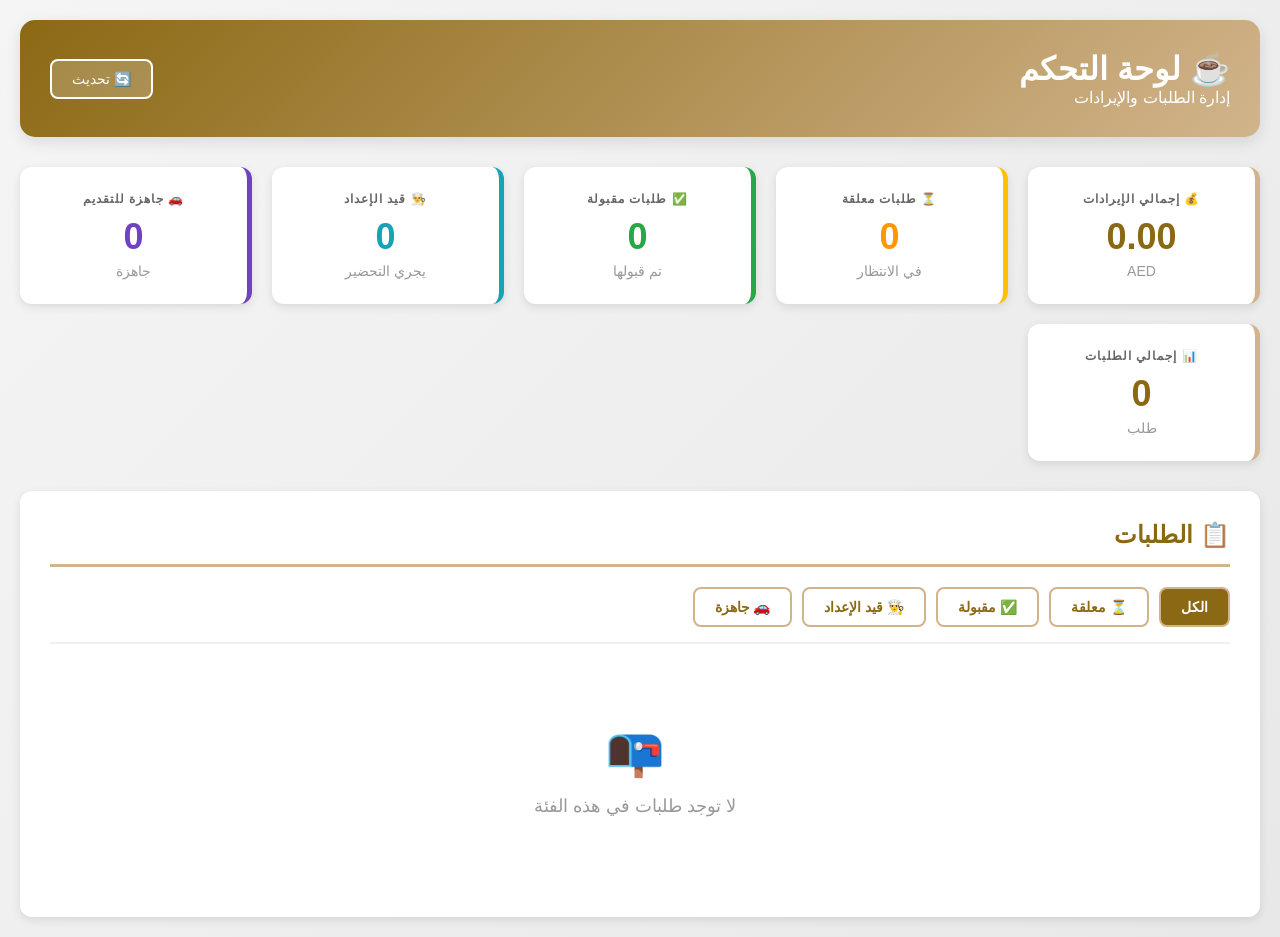
==== admin.html @ 0155e3d2 "Add admin dashboard and tracking pages with order management system" ====
<!DOCTYPE html>
<html lang="ar" dir="rtl">
<head>
    <meta charset="UTF-8">
    <meta name="viewport" content="width=device-width, initial-scale=1.0">
    <title>لوحة التحكم - COZ CAFE</title>
    <style>
        * {
            margin: 0;
            padding: 0;
            box-sizing: border-box;
        }

        body {
            font-family: 'Segoe UI', Tahoma, Geneva, Verdana, sans-serif;
            background: linear-gradient(135deg, #f5f5f5 0%, #e8e8e8 100%);
            color: #333;
            padding: 20px;
            min-height: 100vh;
        }

        .dashboard-container {
            max-width: 1400px;
            margin: 0 auto;
        }

        .dashboard-header {
            background: linear-gradient(135deg, #8B6914 0%, #D2B48C 100%);
            color: white;
            padding: 30px;
            border-radius: 15px;
            margin-bottom: 30px;
            box-shadow: 0 5px 15px rgba(0, 0, 0, 0.1);
            display: flex;
            justify-content: space-between;
            align-items: center;
        }

        .dashboard-header h1 {
            font-size: 32px;
        }

        .refresh-btn {
            background: rgba(255, 255, 255, 0.2);
            color: white;
            border: 2px solid white;
            padding: 10px 20px;
            border-radius: 8px;
            cursor: pointer;
            font-size: 14px;
            transition: all 0.3s ease;
        }

        .refresh-btn:hover {
            background: rgba(255, 255, 255, 0.3);
        }

        .stats-grid {
            display: grid;
            grid-template-columns: repeat(auto-fit, minmax(200px, 1fr));
            gap: 20px;
            margin-bottom: 30px;
        }

        .stat-card {
            background: white;
            padding: 25px;
            border-radius: 12px;
            box-shadow: 0 3px 10px rgba(0, 0, 0, 0.1);
            border-right: 5px solid #D2B48C;
            text-align: center;
        }

        .stat-card h3 {
            color: #666;
            font-size: 12px;
            text-transform: uppercase;
            margin-bottom: 10px;
            letter-spacing: 1px;
        }

        .stat-card .number {
            color: #8B6914;
            font-size: 36px;
            font-weight: 700;
            margin-bottom: 5px;
        }

        .stat-card .currency {
            color: #999;
            font-size: 14px;
        }

        .stat-card.pending {
            border-right-color: #ffc107;
        }

        .stat-card.pending .number {
            color: #ff9800;
        }

        .stat-card.approved {
            border-right-color: #28a745;
        }

        .stat-card.approved .number {
            color: #28a745;
        }

        .stat-card.preparing {
            border-right-color: #17a2b8;
        }

        .stat-card.preparing .number {
            color: #17a2b8;
        }

        .stat-card.ready {
            border-right-color: #6f42c1;
        }

        .stat-card.ready .number {
            color: #6f42c1;
        }

        .orders-section {
            background: white;
            border-radius: 12px;
            padding: 30px;
            box-shadow: 0 3px 10px rgba(0, 0, 0, 0.1);
        }

        .orders-section h2 {
            color: #8B6914;
            font-size: 24px;
            margin-bottom: 20px;
            border-bottom: 3px solid #D2B48C;
            padding-bottom: 15px;
        }

        .filter-tabs {
            display: flex;
            gap: 10px;
            margin-bottom: 20px;
            flex-wrap: wrap;
            border-bottom: 2px solid #f0f0f0;
            padding-bottom: 15px;
        }

        .filter-btn {
            padding: 10px 20px;
            border: 2px solid #D2B48C;
            background: white;
            color: #8B6914;
            border-radius: 8px;
            cursor: pointer;
            font-weight: 600;
            transition: all 0.3s ease;
            font-size: 14px;
        }

        .filter-btn:hover,
        .filter-btn.active {
            background: #8B6914;
            color: white;
        }

        .orders-list {
            display: flex;
            flex-direction: column;
            gap: 15px;
            max-height: 600px;
            overflow-y: auto;
            padding-right: 10px;
        }

        .order-card {
            background: #f9f9f9;
            padding: 20px;
            border-radius: 10px;
            border-right: 4px solid #D2B48C;
            display: grid;
            grid-template-columns: 1fr 1fr 1fr auto;
            gap: 20px;
            align-items: center;
            transition: all 0.3s ease;
        }

        .order-card:hover {
            box-shadow: 0 3px 10px rgba(0, 0, 0, 0.1);
            transform: translateX(-5px);
        }

        .order-card.pending {
            border-right-color: #ffc107;
            background: #fffbf0;
        }

        .order-card.approved {
            border-right-color: #28a745;
            background: #f0fdf4;
        }

        .order-card.preparing {
            border-right-color: #17a2b8;
            background: #f0f7ff;
        }

        .order-card.ready {
            border-right-color: #6f42c1;
            background: #faf5ff;
        }

        .order-info h3 {
            color: #333;
            font-size: 16px;
            margin-bottom: 8px;
        }

        .order-info p {
            color: #666;
            font-size: 13px;
            margin: 4px 0;
        }

        .order-items {
            font-size: 13px;
            color: #666;
        }

        .order-items strong {
            color: #333;
        }

        .order-total {
            text-align: center;
        }

        .order-total .amount {
            color: #8B6914;
            font-size: 24px;
            font-weight: 700;
        }

        .order-total .status-badge {
            display: inline-block;
            padding: 6px 12px;
            border-radius: 20px;
            font-size: 12px;
            font-weight: 600;
            margin-top: 8px;
            text-align: center;
        }

        .status-badge.pending {
            background: #fff3cd;
            color: #856404;
        }

        .status-badge.approved {
            background: #d4edda;
            color: #155724;
        }

        .status-badge.preparing {
            background: #d1ecf1;
            color: #0c5460;
        }

        .status-badge.ready {
            background: #e2e3e5;
            color: #383d41;
        }

        .order-actions {
            display: flex;
            flex-direction: column;
            gap: 8px;
        }

        .action-btn {
            padding: 8px 16px;
            border: none;
            border-radius: 6px;
            cursor: pointer;
            font-size: 12px;
            font-weight: 600;
            transition: all 0.3s ease;
            white-space: nowrap;
        }

        .btn-approve {
            background: #28a745;
            color: white;
        }

        .btn-approve:hover {
            background: #218838;
        }

        .btn-preparing {
            background: #17a2b8;
            color: white;
        }

        .btn-preparing:hover {
            background: #138496;
        }

        .btn-ready {
            background: #6f42c1;
            color: white;
        }

        .btn-ready:hover {
            background: #5a32a3;
        }

        .btn-complete {
            background: #6c757d;
            color: white;
        }

        .btn-complete:hover {
            background: #5a6268;
        }

        .empty-state {
            text-align: center;
            padding: 60px 20px;
            color: #999;
        }

        .empty-state p {
            font-size: 18px;
            margin-bottom: 10px;
        }

        .empty-state .icon {
            font-size: 48px;
            margin-bottom: 15px;
        }

        @media (max-width: 1200px) {
            .order-card {
                grid-template-columns: 1fr 1fr;
            }

            .order-actions {
                grid-column: 1 / -1;
                display: grid;
                grid-template-columns: repeat(auto-fit, minmax(100px, 1fr));
            }
        }

        @media (max-width: 768px) {
            .dashboard-header {
                flex-direction: column;
                gap: 15px;
            }

            .stats-grid {
                grid-template-columns: repeat(2, 1fr);
            }

            .order-card {
                grid-template-columns: 1fr;
            }
        }
    </style>
</head>
<body>
    <div class="dashboard-container">
        <div class="dashboard-header">
            <div>
                <h1>☕ لوحة التحكم</h1>
                <p>إدارة الطلبات والإيرادات</p>
            </div>
            <button class="refresh-btn" onclick="refreshData()">🔄 تحديث</button>
        </div>

        <!-- الإحصائيات -->
        <div class="stats-grid">
            <div class="stat-card">
                <h3>💰 إجمالي الإيرادات</h3>
                <div class="number" id="totalRevenue">0</div>
                <div class="currency">AED</div>
            </div>

            <div class="stat-card pending">
                <h3>⏳ طلبات معلقة</h3>
                <div class="number" id="pendingCount">0</div>
                <div class="currency">في الانتظار</div>
            </div>

            <div class="stat-card approved">
                <h3>✅ طلبات مقبولة</h3>
                <div class="number" id="approvedCount">0</div>
                <div class="currency">تم قبولها</div>
            </div>

            <div class="stat-card preparing">
                <h3>👨‍🍳 قيد الإعداد</h3>
                <div class="number" id="preparingCount">0</div>
                <div class="currency">يجري التحضير</div>
            </div>

            <div class="stat-card ready">
                <h3>🚗 جاهزة للتقديم</h3>
                <div class="number" id="readyCount">0</div>
                <div class="currency">جاهزة</div>
            </div>

            <div class="stat-card">
                <h3>📊 إجمالي الطلبات</h3>
                <div class="number" id="totalOrders">0</div>
                <div class="currency">طلب</div>
            </div>
        </div>

        <!-- قائمة الطلبات -->
        <div class="orders-section">
            <h2>📋 الطلبات</h2>

            <div class="filter-tabs">
                <button class="filter-btn active" onclick="filterOrders('all')">الكل</button>
                <button class="filter-btn" onclick="filterOrders('pending')">⏳ معلقة</button>
                <button class="filter-btn" onclick="filterOrders('approved')">✅ مقبولة</button>
                <button class="filter-btn" onclick="filterOrders('preparing')">👨‍🍳 قيد الإعداد</button>
                <button class="filter-btn" onclick="filterOrders('ready')">🚗 جاهزة</button>
            </div>

            <div class="orders-list" id="ordersList">
                <div class="empty-state">
                    <div class="icon">📭</div>
                    <p>لا توجد طلبات حالياً</p>
                </div>
            </div>
        </div>
    </div>

    <script>
        let allOrders = [];
        let currentFilter = 'all';

        // تحميل البيانات عند فتح الصفحة
        window.addEventListener('DOMContentLoaded', () => {
            loadOrders();
            updateStats();
            // تحديث البيانات كل 3 ثوانٍ
            setInterval(() => {
                loadOrders();
                updateStats();
            }, 3000);
        });

        // تحميل الطلبات من localStorage
        function loadOrders() {
            try {
                const orders = JSON.parse(localStorage.getItem('cozOrders') || '[]');
                allOrders = orders.sort((a, b) => new Date(b.timestamp) - new Date(a.timestamp));
                renderOrders();
            } catch (e) {
                console.error('Error loading orders:', e);
                allOrders = [];
            }
        }

        // تحديث الإحصائيات
        function updateStats() {
            let totalRevenue = 0;
            let pending = 0, approved = 0, preparing = 0, ready = 0;

            allOrders.forEach(order => {
                totalRevenue += order.total || 0;
                switch (order.status) {
                    case 'pending':
                        pending++;
                        break;
                    case 'approved':
                        approved++;
                        break;
                    case 'preparing':
                        preparing++;
                        break;
                    case 'ready':
                        ready++;
                        break;
                }
            });

            document.getElementById('totalRevenue').textContent = totalRevenue.toFixed(2);
            document.getElementById('pendingCount').textContent = pending;
            document.getElementById('approvedCount').textContent = approved;
            document.getElementById('preparingCount').textContent = preparing;
            document.getElementById('readyCount').textContent = ready;
            document.getElementById('totalOrders').textContent = allOrders.length;
        }

        // عرض الطلبات
        function renderOrders() {
            const list = document.getElementById('ordersList');
            let filtered = currentFilter === 'all' 
                ? allOrders 
                : allOrders.filter(o => o.status === currentFilter);

            if (filtered.length === 0) {
                list.innerHTML = `
                    <div class="empty-state">
                        <div class="icon">📭</div>
                        <p>لا توجد طلبات في هذه الفئة</p>
                    </div>
                `;
                return;
            }

            list.innerHTML = filtered.map(order => `
                <div class="order-card ${order.status || 'pending'}">
                    <div class="order-info">
                        <h3>🆔 ${order.orderId}</h3>
                        <p><strong>👤</strong> ${order.name}</p>
                        <p><strong>📱</strong> ${order.phone}</p>
                        <p><strong>🚗</strong> ${order.carNumber || 'N/A'}</p>
                        <p><strong>⏰</strong> ${new Date(order.timestamp).toLocaleString('ar-SA')}</p>
                    </div>

                    <div class="order-items">
                        <strong>📦 المنتجات:</strong><br>
                        ${order.items ? order.items.map(item => 
                            `${item.name} × ${item.quantity} = ${item.price * item.quantity} AED`
                        ).join('<br>') : 'N/A'}
                    </div>

                    <div class="order-total">
                        <div class="amount">${order.total || 0} AED</div>
                        <div class="status-badge ${order.status || 'pending'}">
                            ${getStatusText(order.status)}
                        </div>
                    </div>

                    <div class="order-actions">
                        ${getActionButtons(order)}
                    </div>
                </div>
            `).join('');
        }

        // الأزرار حسب الحالة
        function getActionButtons(order) {
            const status = order.status || 'pending';
            
            if (status === 'pending') {
                return `<button class="action-btn btn-approve" onclick="updateOrderStatus('${order.orderId}', 'approved')">✅ قبول</button>`;
            } else if (status === 'approved') {
                return `<button class="action-btn btn-preparing" onclick="updateOrderStatus('${order.orderId}', 'preparing')">👨‍🍳 جاري الإعداد</button>`;
            } else if (status === 'preparing') {
                return `<button class="action-btn btn-ready" onclick="updateOrderStatus('${order.orderId}', 'ready')">🚗 جاهز للتقديم</button>`;
            } else if (status === 'ready') {
                return `<button class="action-btn btn-complete" onclick="updateOrderStatus('${order.orderId}', 'completed')">✔️ انتهيت</button>`;
            }
            return '';
        }

        // تحديث حالة الطلب
        function updateOrderStatus(orderId, newStatus) {
            const orders = JSON.parse(localStorage.getItem('cozOrders') || '[]');
            const order = orders.find(o => o.orderId === orderId);
            
            if (order) {
                order.status = newStatus;
                localStorage.setItem('cozOrders', JSON.stringify(orders));
                loadOrders();
                updateStats();
            }
        }

        // نص الحالة
        function getStatusText(status) {
            const statuses = {
                'pending': '⏳ في الانتظار',
                'approved': '✅ مقبول',
                'preparing': '👨‍🍳 قيد الإعداد',
                'ready': '🚗 جاهز للتقديم',
                'completed': '✔️ مكتمل'
            };
            return statuses[status] || '❓ غير معروف';
        }

        // تصفية الطلبات
        function filterOrders(filter) {
            currentFilter = filter;
            document.querySelectorAll('.filter-btn').forEach(btn => btn.classList.remove('active'));
            event.target.classList.add('active');
            renderOrders();
        }

        // تحديث البيانات
        function refreshData() {
            loadOrders();
            updateStats();
        }
    </script>
</body>
</html>
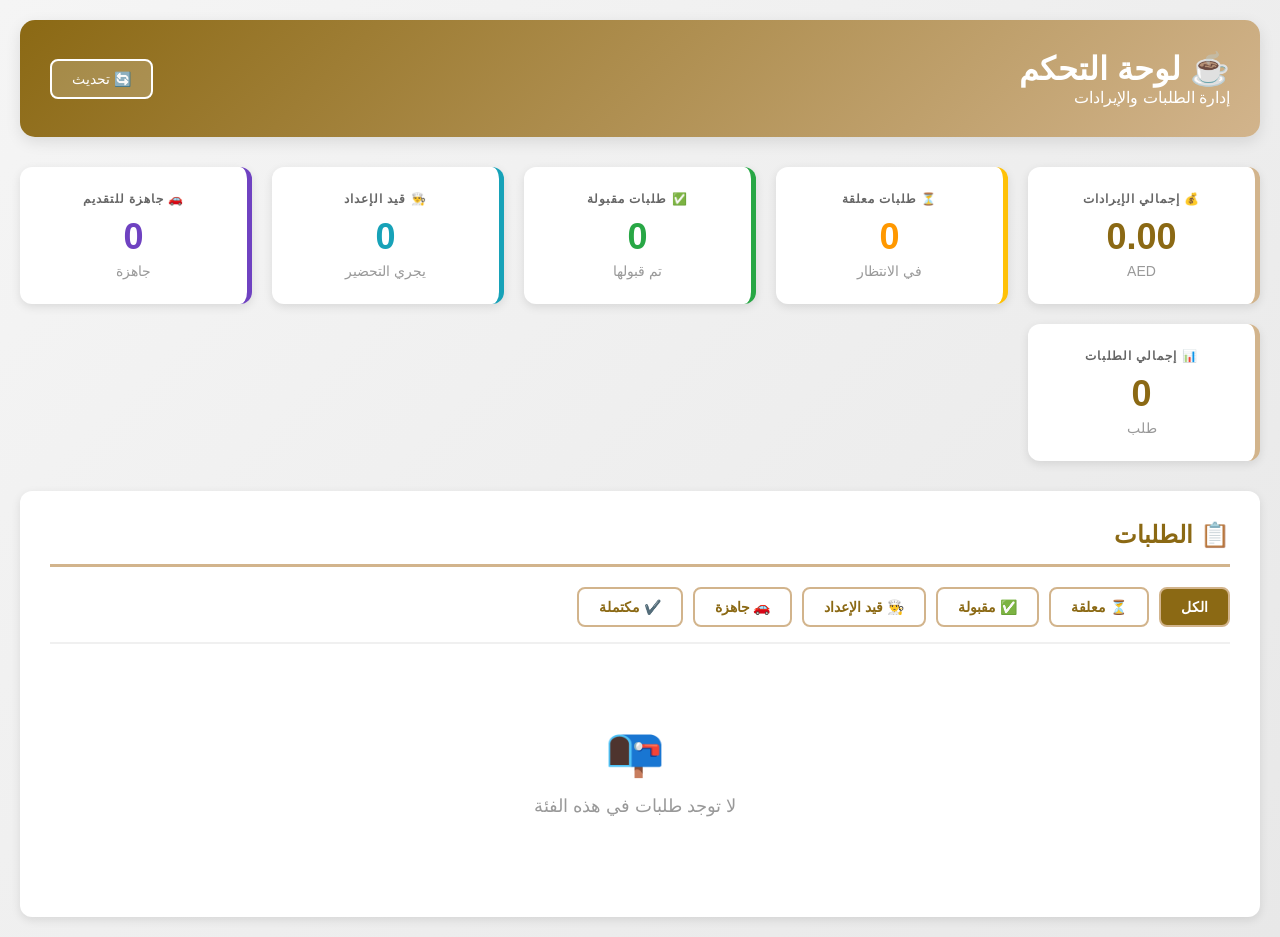
==== commit a36b58e4: "Fix fast redirect and realtime order status flow" ====
--- a/admin.html
+++ b/admin.html
@@ -211,6 +211,11 @@
             background: #faf5ff;
         }
 
+        .order-card.completed {
+            border-right-color: #6c757d;
+            background: #f8f9fa;
+        }
+
         .order-info h3 {
             color: #333;
             font-size: 16px;
@@ -270,6 +275,11 @@
         .status-badge.ready {
             background: #e2e3e5;
             color: #383d41;
+        }
+
+        .status-badge.completed {
+            background: #d6d8db;
+            color: #343a40;
         }
 
         .order-actions {
@@ -428,6 +438,7 @@
                 <button class="filter-btn" onclick="filterOrders('approved')">✅ مقبولة</button>
                 <button class="filter-btn" onclick="filterOrders('preparing')">👨‍🍳 قيد الإعداد</button>
                 <button class="filter-btn" onclick="filterOrders('ready')">🚗 جاهزة</button>
+                <button class="filter-btn" onclick="filterOrders('completed')">✔️ مكتملة</button>
             </div>
 
             <div class="orders-list" id="ordersList">
@@ -447,18 +458,20 @@
         window.addEventListener('DOMContentLoaded', () => {
             loadOrders();
             updateStats();
-            // تحديث البيانات كل 3 ثوانٍ
+            // تحديث البيانات كل ثانية
             setInterval(() => {
                 loadOrders();
                 updateStats();
-            }, 3000);
+            }, 1000);
         });
 
         // تحميل الطلبات من localStorage
         function loadOrders() {
             try {
                 const orders = JSON.parse(localStorage.getItem('cozOrders') || '[]');
-                allOrders = orders.sort((a, b) => new Date(b.timestamp) - new Date(a.timestamp));
+                allOrders = orders
+                    .map(order => ({ ...order, status: normalizeStatus(order.status) }))
+                    .sort((a, b) => new Date(b.timestamp) - new Date(a.timestamp));
                 renderOrders();
             } catch (e) {
                 console.error('Error loading orders:', e);
@@ -576,6 +589,7 @@
 
         // نص الحالة
         function getStatusText(status) {
+            status = normalizeStatus(status);
             const statuses = {
                 'pending': '⏳ في الانتظار',
                 'approved': '✅ مقبول',
@@ -594,6 +608,13 @@
             renderOrders();
         }
 
+        function normalizeStatus(status) {
+            if (status === 'accepted') return 'approved';
+            if (status === 'confirmed') return 'completed';
+            const validStatuses = ['pending', 'approved', 'preparing', 'ready', 'completed'];
+            return validStatuses.includes(status) ? status : 'pending';
+        }
+
         // تحديث البيانات
         function refreshData() {
             loadOrders();
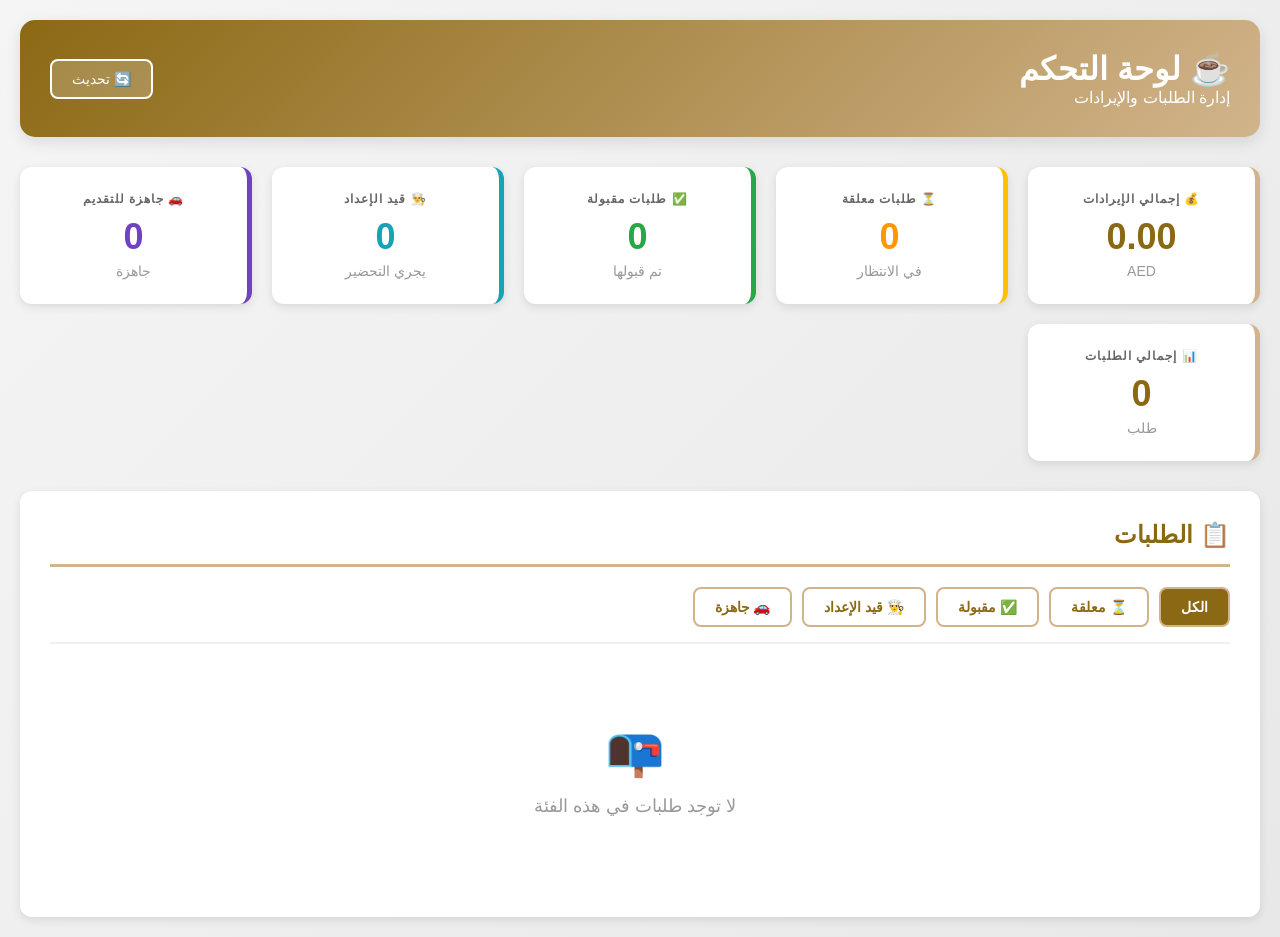
==== commit 48e3152f: "feat: add Ziina flow and customer/order tracking updates" ====
--- a/admin.html
+++ b/admin.html
@@ -211,11 +211,6 @@
             background: #faf5ff;
         }
 
-        .order-card.completed {
-            border-right-color: #6c757d;
-            background: #f8f9fa;
-        }
-
         .order-info h3 {
             color: #333;
             font-size: 16px;
@@ -275,11 +270,6 @@
         .status-badge.ready {
             background: #e2e3e5;
             color: #383d41;
-        }
-
-        .status-badge.completed {
-            background: #d6d8db;
-            color: #343a40;
         }
 
         .order-actions {
@@ -438,7 +428,6 @@
                 <button class="filter-btn" onclick="filterOrders('approved')">✅ مقبولة</button>
                 <button class="filter-btn" onclick="filterOrders('preparing')">👨‍🍳 قيد الإعداد</button>
                 <button class="filter-btn" onclick="filterOrders('ready')">🚗 جاهزة</button>
-                <button class="filter-btn" onclick="filterOrders('completed')">✔️ مكتملة</button>
             </div>
 
             <div class="orders-list" id="ordersList">
@@ -458,20 +447,29 @@
         window.addEventListener('DOMContentLoaded', () => {
             loadOrders();
             updateStats();
-            // تحديث البيانات كل ثانية
+            // تحديث البيانات كل 3 ثوانٍ
             setInterval(() => {
                 loadOrders();
                 updateStats();
-            }, 1000);
+            }, 3000);
         });
 
         // تحميل الطلبات من localStorage
         function loadOrders() {
             try {
                 const orders = JSON.parse(localStorage.getItem('cozOrders') || '[]');
-                allOrders = orders
-                    .map(order => ({ ...order, status: normalizeStatus(order.status) }))
-                    .sort((a, b) => new Date(b.timestamp) - new Date(a.timestamp));
+                let hasLegacyStatus = false;
+                orders.forEach(order => {
+                    const normalizedStatus = normalizeStatus(order.status);
+                    if (order.status !== normalizedStatus) {
+                        order.status = normalizedStatus;
+                        hasLegacyStatus = true;
+                    }
+                });
+                if (hasLegacyStatus) {
+                    localStorage.setItem('cozOrders', JSON.stringify(orders));
+                }
+                allOrders = orders.sort((a, b) => new Date(b.timestamp) - new Date(a.timestamp));
                 renderOrders();
             } catch (e) {
                 console.error('Error loading orders:', e);
@@ -485,8 +483,9 @@
             let pending = 0, approved = 0, preparing = 0, ready = 0;
 
             allOrders.forEach(order => {
+                const status = normalizeStatus(order.status);
                 totalRevenue += order.total || 0;
-                switch (order.status) {
+                switch (status) {
                     case 'pending':
                         pending++;
                         break;
@@ -515,7 +514,7 @@
             const list = document.getElementById('ordersList');
             let filtered = currentFilter === 'all' 
                 ? allOrders 
-                : allOrders.filter(o => o.status === currentFilter);
+                : allOrders.filter(o => normalizeStatus(o.status) === currentFilter);
 
             if (filtered.length === 0) {
                 list.innerHTML = `
@@ -528,7 +527,7 @@
             }
 
             list.innerHTML = filtered.map(order => `
-                <div class="order-card ${order.status || 'pending'}">
+                <div class="order-card ${normalizeStatus(order.status)}">
                     <div class="order-info">
                         <h3>🆔 ${order.orderId}</h3>
                         <p><strong>👤</strong> ${order.name}</p>
@@ -546,7 +545,7 @@
 
                     <div class="order-total">
                         <div class="amount">${order.total || 0} AED</div>
-                        <div class="status-badge ${order.status || 'pending'}">
+                        <div class="status-badge ${normalizeStatus(order.status)}">
                             ${getStatusText(order.status)}
                         </div>
                     </div>
@@ -560,7 +559,7 @@
 
         // الأزرار حسب الحالة
         function getActionButtons(order) {
-            const status = order.status || 'pending';
+            const status = normalizeStatus(order.status);
             
             if (status === 'pending') {
                 return `<button class="action-btn btn-approve" onclick="updateOrderStatus('${order.orderId}', 'approved')">✅ قبول</button>`;
@@ -568,8 +567,6 @@
                 return `<button class="action-btn btn-preparing" onclick="updateOrderStatus('${order.orderId}', 'preparing')">👨‍🍳 جاري الإعداد</button>`;
             } else if (status === 'preparing') {
                 return `<button class="action-btn btn-ready" onclick="updateOrderStatus('${order.orderId}', 'ready')">🚗 جاهز للتقديم</button>`;
-            } else if (status === 'ready') {
-                return `<button class="action-btn btn-complete" onclick="updateOrderStatus('${order.orderId}', 'completed')">✔️ انتهيت</button>`;
             }
             return '';
         }
@@ -589,15 +586,20 @@
 
         // نص الحالة
         function getStatusText(status) {
-            status = normalizeStatus(status);
             const statuses = {
                 'pending': '⏳ في الانتظار',
                 'approved': '✅ مقبول',
                 'preparing': '👨‍🍳 قيد الإعداد',
-                'ready': '🚗 جاهز للتقديم',
-                'completed': '✔️ مكتمل'
+                'ready': '🚗 جاهز للتقديم'
             };
-            return statuses[status] || '❓ غير معروف';
+            return statuses[normalizeStatus(status)] || '❓ غير معروف';
+        }
+
+        function normalizeStatus(status) {
+            if (status === 'accepted' || status === 'confirmed') return 'approved';
+            if (status === 'completed') return 'ready';
+            if (['pending', 'approved', 'preparing', 'ready'].includes(status)) return status;
+            return 'pending';
         }
 
         // تصفية الطلبات
@@ -608,13 +610,6 @@
             renderOrders();
         }
 
-        function normalizeStatus(status) {
-            if (status === 'accepted') return 'approved';
-            if (status === 'confirmed') return 'completed';
-            const validStatuses = ['pending', 'approved', 'preparing', 'ready', 'completed'];
-            return validStatuses.includes(status) ? status : 'pending';
-        }
-
         // تحديث البيانات
         function refreshData() {
             loadOrders();
